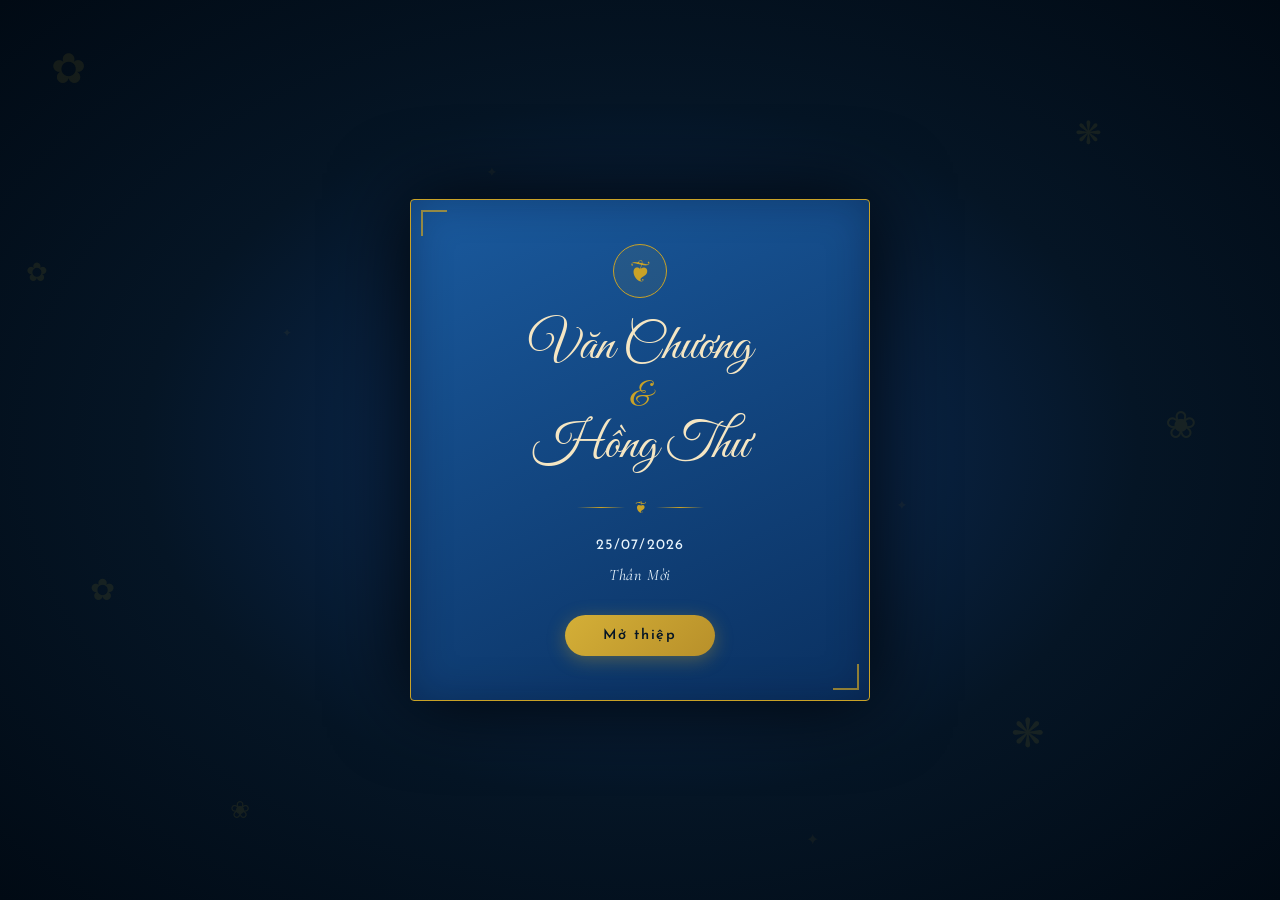
==== index.html @ ac1bf45e "init" ====
<!DOCTYPE html>
<html lang="vi">
<head>
    <meta charset="UTF-8">
    <meta name="viewport" content="width=device-width, initial-scale=1.0">
    <title>Thiệp Cưới – Văn Chương &amp; Hồng Thư</title>
    <link rel="preconnect" href="https://fonts.googleapis.com">
    <link rel="preconnect" href="https://fonts.gstatic.com" crossorigin>
    <link href="https://fonts.googleapis.com/css2?family=Great+Vibes&family=Cormorant+Garamond:ital,wght@0,400;0,600;1,400&family=Josefin+Sans:wght@300;400;600&family=Cinzel:wght@400;600;700&display=swap" rel="stylesheet">
    <link rel="stylesheet" href="style.css">
</head>
<body>

<!-- ═══════════════════════════════════
     MÀN HÌNH BÌA
═══════════════════════════════════ -->
<div id="cover" class="cover">
    <!-- Trái tim rơi -->
    <div class="cover-hearts" id="coverHearts" aria-hidden="true"></div>

    <!-- Các ký hiệu trang trí nền -->
    <div class="cover-ornaments" aria-hidden="true">
        <span class="orn orn-1">✿</span>
        <span class="orn orn-2">❋</span>
        <span class="orn orn-3">✿</span>
        <span class="orn orn-4">❀</span>
        <span class="orn orn-5">✿</span>
        <span class="orn orn-6">❋</span>
        <span class="orn orn-7">❀</span>
        <span class="orn orn-8">✿</span>
        <span class="orn orn-9">✦</span>
        <span class="orn orn-10">✦</span>
        <span class="orn orn-11">✦</span>
        <span class="orn orn-12">✦</span>
    </div>

    <!-- Thiệp bìa chính -->
    <div class="cover-card" id="coverCard">
        <div class="cover-card-inner">
            <div class="cover-top-symbol">❦</div>

            <h1 class="cover-name cover-groom-name">Văn Chương</h1>
            <div class="cover-and">&amp;</div>
            <h1 class="cover-name cover-bride-name">Hồng Thư</h1>

            <div class="cover-divider">
                <span class="div-line"></span>
                <span class="div-icon">❦</span>
                <span class="div-line"></span>
            </div>

            <p class="cover-date">25/07/2026</p>
            <p class="cover-invite">Thân Mời</p>

            <button class="cover-btn" id="openBtn" onclick="openInvitation()">
                Mở thiệp
            </button>
        </div>
    </div>
</div>


<!-- ═══════════════════════════════════
     NỘI DUNG CHÍNH
═══════════════════════════════════ -->
<div id="main" class="main hidden">

    <!-- ── TÊN CẶP ĐÔI ── -->
    <section class="section-header">
        <div class="header-inner animate-on-scroll">
            <h1 class="header-groom">Văn Chương</h1>
            <div class="header-and">&amp;</div>
            <h1 class="header-bride">Hồng Thư</h1>
        </div>
    </section>

    <!-- ── ALBUM ẢNH CƯỚI ── -->
    <section class="section">
        <h2 class="section-title animate-on-scroll">ALBUM ẢNH CƯỚI</h2>
        <div class="album-grid animate-on-scroll">
            <!-- Đặt ảnh cưới vào thư mục images/ với tên anh1.jpg → anh4.jpg -->
            <div class="album-item" onclick="openLightbox(this)">
                <img src="images/anh1.jpg" alt="Ảnh cưới 1" onerror="this.style.display='none'">
                <div class="album-placeholder"><span>📷</span><span>Ảnh cưới 1</span></div>
            </div>
            <div class="album-item" onclick="openLightbox(this)">
                <img src="images/anh2.jpg" alt="Ảnh cưới 2" onerror="this.style.display='none'">
                <div class="album-placeholder"><span>📷</span><span>Ảnh cưới 2</span></div>
            </div>
            <div class="album-item" onclick="openLightbox(this)">
                <img src="images/anh3.jpg" alt="Ảnh cưới 3" onerror="this.style.display='none'">
                <div class="album-placeholder"><span>📷</span><span>Ảnh cưới 3</span></div>
            </div>
            <div class="album-item" onclick="openLightbox(this)">
                <img src="images/anh4.jpg" alt="Ảnh cưới 4" onerror="this.style.display='none'">
                <div class="album-placeholder"><span>📷</span><span>Ảnh cưới 4</span></div>
            </div>
        </div>
    </section>

    <!-- ── THÔNG TIN LỄ CƯỚI ── -->
    <section class="section">
        <h2 class="section-title animate-on-scroll">THÔNG TIN LỄ CƯỚI</h2>

        <div class="parents-wrapper animate-on-scroll">
            <div class="parents-block">
                <p class="parents-label">Ông Bà</p>
                <p class="parents-name">Phạm Công Chánh</p>
                <p class="parents-name">&amp; Trần Thị Kim Dung</p>
                <p class="parents-address">Xã Đông Thanh, Tp. Hồ Chí Minh</p>
            </div>
            <div class="parents-sep">❦</div>
            <div class="parents-block">
                <p class="parents-label">Ông Bà</p>
                <p class="parents-name">Nguyễn Xuân Luận</p>
                <p class="parents-name">&amp; Nguyễn Thị Kính</p>
                <p class="parents-address">Hòa Minh, Xã Phan Rí Của<br>Lâm Đồng</p>
            </div>
        </div>

        <div class="announce-block animate-on-scroll">
            <p class="announce-top">TRÂN TRỌNG BÁO TIN</p>
            <p class="announce-sub">LỄ THÀNH HÔN CỦA CON CHÚNG TÔI</p>
            <h2 class="couple-name">Phạm Văn Chương</h2>
            <p class="couple-title">TRƯỞNG NAM</p>
            <div class="couple-and">&amp;</div>
            <h2 class="couple-name">Nguyễn Hồng Thư</h2>
            <p class="couple-title">ÚT NỮ</p>
        </div>
    </section>

    <!-- ── THÔNG TIN TIỆC CƯỚI ── -->
    <section class="section">
        <h2 class="section-title animate-on-scroll">THÔNG TIN TIỆC CƯỚI</h2>

        <div class="party-card animate-on-scroll">
            <p class="party-card-sub">TIỆC CƯỚI SẼ DIỄN RA VÀO LÚC:</p>
            <div class="party-time">12:00</div>

            <div class="party-date-row">
                <span class="party-day-name">THỨ BẢY</span>
                <div class="party-date-center">
                    <span class="date-sep">|</span>
                    <span class="party-day-num">25</span>
                    <span class="date-sep">|</span>
                </div>
                <span class="party-month-name">THÁNG 07</span>
            </div>

            <div class="party-year">2026</div>
            <div class="party-lunar">(TỨC NGÀY 12/06 BÍNH NGỌ)</div>

            <div class="party-schedule">
                <div class="sched-col">
                    <span class="sched-label">ĐÓN KHÁCH</span>
                    <span class="sched-time">11:00</span>
                </div>
                <div class="sched-divider"></div>
                <div class="sched-col">
                    <span class="sched-label">KHAI TIỆC</span>
                    <span class="sched-time">12:00</span>
                </div>
            </div>
        </div>

        <!-- Đếm ngược -->
        <div class="countdown-wrapper animate-on-scroll">
            <p class="cd-title">Cùng đếm ngược</p>
            <div class="countdown">
                <div class="cd-item"><span class="cd-num" id="cdDays">00</span><span class="cd-label">ngày</span></div>
                <span class="cd-sep">:</span>
                <div class="cd-item"><span class="cd-num" id="cdHours">00</span><span class="cd-label">giờ</span></div>
                <span class="cd-sep">:</span>
                <div class="cd-item"><span class="cd-num" id="cdMinutes">00</span><span class="cd-label">phút</span></div>
                <span class="cd-sep">:</span>
                <div class="cd-item"><span class="cd-num" id="cdSeconds">00</span><span class="cd-label">giây</span></div>
            </div>
            <a href="https://calendar.google.com/calendar/render?action=TEMPLATE&text=%C4%90%C3%A1m+c%C6%B0%E1%BB%9Bi+V%C4%83n+Ch%C6%B0%C6%A1ng+%26+H%E1%BB%93ng+Th%C6%B0&dates=20260725T050000Z%2F20260725T070000Z&ctz=Asia%2FHo_Chi_Minh&details=Ti%E1%BB%87c+c%C6%B0%E1%BB%9Bi+c%E1%BB%A7a+Ph%E1%BA%A1m+V%C4%83n+Ch%C6%B0%C6%A1ng+%26+Nguy%E1%BB%85n+H%E1%BB%93ng+Th%C6%B0&location=Royal+Center%2C+180%2F4+Song+H%C3%A0nh%2C+X%C3%A3+B%C3%A0+%C4%90i%E1%BB%83m%2C+Tp.+H%E1%BB%93+Ch%C3%AD+Minh"
               target="_blank" rel="noopener noreferrer" class="add-cal-btn">Thêm vào lịch</a>
        </div>
    </section>

    <!-- ── ĐỊA ĐIỂM ── -->
    <section class="section">
        <h2 class="section-title animate-on-scroll">TIỆC CƯỚI SẼ TỔ CHỨC TẠI</h2>
        <div class="venue-info animate-on-scroll">
            <p class="venue-name">Trung tâm hội nghị tiệc cưới Royal Center</p>
            <p class="venue-address">180/4 Song Hành, Xã Bà Điểm, Tp. Hồ Chí Minh</p>
        </div>
        <div class="map-wrapper animate-on-scroll">
            <iframe
                title="Bản đồ địa điểm tiệc cưới"
                src="https://maps.google.com/maps?q=180%2F4+Song+H%C3%A0nh%2C+X%C3%A3+B%C3%A0+%C4%90i%E1%BB%83m%2C+H%C3%B3c+M%C3%B4n%2C+TP+H%E1%BB%93+Ch%C3%AD+Minh&output=embed&hl=vi"
                width="100%" height="280"
                style="border:0; border-radius:8px; display:block;"
                allowfullscreen="" loading="lazy"
                referrerpolicy="no-referrer-when-downgrade">
            </iframe>
        </div>
    </section>

    <!-- ── SỔ LƯU BÚT ── -->
    <section class="section">
        <h2 class="section-title animate-on-scroll">SỔ LƯU BÚT</h2>
        <form class="gb-form animate-on-scroll" id="gbForm" novalidate>
            <input type="text" id="gbName" class="gb-input" placeholder="Họ tên của bạn" maxlength="100" required>
            <textarea id="gbMessage" class="gb-textarea" placeholder="Lời chúc của bạn..." maxlength="500" required rows="3"></textarea>
            <button type="submit" class="gb-btn">🪄 GỬI LỜI CHÚC</button>
        </form>
        <div class="gb-list" id="gbList"></div>
    </section>

    <!-- ── HỘP MỪNG CƯỚI ── -->
    <section class="section">
        <h2 class="section-title animate-on-scroll">HỘP MỪNG CƯỚI</h2>
        <div class="gift-wrapper animate-on-scroll">
            <div class="gift-envelope" id="giftEnvelope" onclick="toggleGift()">
                <div class="envelope-icon">🧧</div>
                <p class="envelope-tap">Nhấn để mở</p>
            </div>
            <div class="gift-content" id="giftContent">
                <p class="gift-message">Mọi sự chúc mừng của quý khách<br>là niềm hạnh phúc lớn nhất của chúng tôi</p>
                <div class="qr-area">
                    <!-- Đặt ảnh QR tại images/qr-chu-re.png và images/qr-co-dau.png -->
                    <div class="qr-card">
                        <p class="qr-label">🤵 Chú rể</p>
                        <img src="images/qr-chu-re.png" alt="QR Chú rể" class="qr-img"
                             onerror="this.style.display='none'; this.nextElementSibling.style.display='flex'">
                        <div class="qr-placeholder">
                            <span>QR Chú rể</span>
                            <span class="qr-hint">images/qr-chu-re.png</span>
                        </div>
                    </div>
                    <div class="qr-card">
                        <p class="qr-label">👰 Cô dâu</p>
                        <img src="images/qr-co-dau.png" alt="QR Cô dâu" class="qr-img"
                             onerror="this.style.display='none'; this.nextElementSibling.style.display='flex'">
                        <div class="qr-placeholder">
                            <span>QR Cô dâu</span>
                            <span class="qr-hint">images/qr-co-dau.png</span>
                        </div>
                    </div>
                </div>
            </div>
        </div>
    </section>

    <!-- ── FOOTER ── -->
    <footer class="wedding-footer">
        <div class="footer-symbol">❦</div>
        <p class="footer-names">Văn Chương &amp; Hồng Thư</p>
        <p class="footer-date">25 · 07 · 2026</p>
        <p class="footer-wish">Trăm Năm Hạnh Phúc</p>
    </footer>

</div><!-- /main -->

<!-- Lightbox -->
<div id="lightbox" class="lightbox" onclick="closeLightbox()">
    <img id="lightboxImg" src="" alt="">
</div>

<!-- Nhạc nền đám cưới – đặt file tại music/nhac.m4a -->
<audio id="bgMusic" loop>
    <source src="nhac.m4a" type="audio/mpeg">
</audio>

<!-- Nút bật/tắt nhạc -->
<button class="music-btn" id="musicBtn" onclick="toggleMusic()" title="Bật nhạc" aria-label="Bật tắt nhạc">
    🎵
</button>

<script src="script.js"></script>
</body>
</html>
---- style.css ----
/* ================================================
   THIỆP CƯỚI – Văn Chương & Hồng Thư
   Theme: Xanh Dương Nhạt & Vàng
================================================ */

/* --- Reset & Biến --- */
*, *::before, *::after { box-sizing: border-box; margin: 0; padding: 0; }

:root {
    --dark:          #010d1a;
    --dark-mid:      #081c35;
    --card-bg:       #0d3d7a;
    --gold:          #c9a227;
    --gold-light:    #e8c84a;
    --gold-pale:     #f5e6c3;
    --cream:         #e8f4fc;
    --text:          #e8f4fc;
    --text-muted:    #7ab0d4;
    --border:        rgba(100, 170, 220, 0.38);

    --font-script:  'Great Vibes', cursive;
    --font-serif:   'Cormorant Garamond', Georgia, serif;
    --font-sans:    'Josefin Sans', sans-serif;
    --font-number:  'Cinzel', 'Times New Roman', serif;
}

html { scroll-behavior: smooth; }

body {
    background-color: #ffffff;
    color: var(--text);
    font-family: var(--font-serif);
    overflow-x: hidden;
    line-height: 1.6;
}

.hidden { display: none !important; }

/* Hiệu ứng xuất hiện khi scroll */
.animate-on-scroll {
    opacity: 0;
    transform: translateY(28px);
    transition: opacity 0.75s ease, transform 0.75s ease;
}
.animate-on-scroll.visible {
    opacity: 1;
    transform: translateY(0);
}

/* ================================================
   MÀN HÌNH BÌA
================================================ */
.cover {
    position: fixed;
    inset: 0;
    background: radial-gradient(ellipse at center, #0d3060 0%, #051525 55%, #010a14 100%);
    display: flex;
    align-items: center;
    justify-content: center;
    z-index: 1000;
    overflow: hidden;
}

/* Ký hiệu trang trí nền */
.cover-ornaments { position: absolute; inset: 0; pointer-events: none; }

.orn {
    position: absolute;
    color: rgba(201, 162, 39, 0.10);
    font-family: var(--font-serif);
    animation: floatOrn 9s ease-in-out infinite;
}
.orn-1  { top:  4%; left:  4%; font-size: 42px; animation-delay: 0s;   }
.orn-2  { top: 12%; left: 84%; font-size: 32px; animation-delay: 1.2s; }
.orn-3  { top: 28%; left:  2%; font-size: 26px; animation-delay: 2.3s; }
.orn-4  { top: 44%; left: 91%; font-size: 38px; animation-delay: 0.6s; }
.orn-5  { top: 63%; left:  7%; font-size: 30px; animation-delay: 1.8s; }
.orn-6  { top: 78%; left: 79%; font-size: 40px; animation-delay: 2.7s; }
.orn-7  { top: 88%; left: 18%; font-size: 24px; animation-delay: 3.1s; }
.orn-8  { top: 73%; left: 48%; font-size: 20px; animation-delay: 0.3s; color: rgba(201,162,39,0.07); }
.orn-9  { top: 18%; left: 38%; font-size: 14px; animation-delay: 1.0s; color: rgba(201,162,39,0.07); }
.orn-10 { top: 55%; left: 70%; font-size: 14px; animation-delay: 2.1s; color: rgba(201,162,39,0.07); }
.orn-11 { top: 36%; left: 22%; font-size: 12px; animation-delay: 0.9s; color: rgba(201,162,39,0.07); }
.orn-12 { top: 92%; left: 63%; font-size: 16px; animation-delay: 1.5s; color: rgba(201,162,39,0.07); }

@keyframes floatOrn {
    0%, 100% { transform: translateY(0) rotate(0deg); }
    50%       { transform: translateY(-14px) rotate(6deg); }
}

/* Thẻ bìa thiệp */
.cover-card {
    position: relative;
    z-index: 10;
    background: linear-gradient(155deg, #1a5a9e 0%, #0a3060 100%);
    border: 1.5px solid var(--gold);
    border-radius: 4px;
    padding: 44px 52px;
    width: min(460px, 88vw);
    text-align: center;
    box-shadow: 0 0 80px rgba(0,0,0,0.85), inset 0 0 40px rgba(0, 10, 30, 0.3);
    animation: cardAppear 1.3s cubic-bezier(0.22, 0.61, 0.36, 1) both;
}

@keyframes cardAppear {
    from { opacity: 0; transform: scale(0.82) translateY(24px); }
    to   { opacity: 1; transform: scale(1) translateY(0); }
}

/* Góc trang trí trên thẻ */
.cover-card::before,
.cover-card::after {
    content: '';
    position: absolute;
    width: 26px;
    height: 26px;
    border-color: var(--gold);
    border-style: solid;
    opacity: 0.7;
}
.cover-card::before { top: 10px; left: 10px;   border-width: 2px 0 0 2px; }
.cover-card::after  { bottom: 10px; right: 10px; border-width: 0 2px 2px 0; }

.cover-top-symbol {
    display: inline-flex;
    align-items: center;
    justify-content: center;
    width: 54px;
    height: 54px;
    border: 1.5px solid var(--gold);
    border-radius: 50%;
    background: rgba(201, 162, 39, 0.08);
    font-size: 1.8rem;
    color: var(--gold);
    margin-bottom: 18px;
}

.cover-name {
    font-family: var(--font-script);
    color: var(--gold-pale);
    font-weight: 400;
    line-height: 1.2;
}
.cover-groom-name { font-size: clamp(2.2rem, 7.5vw, 3.2rem); }
.cover-bride-name  { font-size: clamp(2.2rem, 7.5vw, 3.2rem); }

.cover-and {
    font-family: var(--font-script);
    color: var(--gold);
    font-size: 2.1rem;
    line-height: 1;
    margin: 2px 0;
}

.cover-divider {
    display: flex;
    align-items: center;
    justify-content: center;
    gap: 10px;
    margin: 18px 0 14px;
}
.div-line {
    display: block;
    height: 1px;
    width: 48px;
    background: linear-gradient(to right, transparent, var(--gold), transparent);
}
.div-icon { color: var(--gold); font-size: 1rem; }

.cover-date {
    font-family: var(--font-sans);
    font-size: 0.9rem;
    letter-spacing: 0.08em;
    color: var(--cream);
    margin-bottom: 6px;
}
.cover-invite {
    font-family: var(--font-serif);
    font-style: italic;
    font-size: 1rem;
    color: var(--cream);
    letter-spacing: 0.05em;
    margin-bottom: 26px;
}

.cover-btn {
    background: linear-gradient(135deg, #d4af37, #b8902a);
    color: #051525;
    border: none;
    padding: 13px 38px;
    border-radius: 30px;
    font-family: var(--font-sans);
    font-size: 0.9rem;
    font-weight: 600;
    letter-spacing: 0.12em;
    cursor: pointer;
    transition: all 0.3s ease;
    box-shadow: 0 4px 18px rgba(201, 162, 39, 0.35);
}
.cover-btn:hover  { background: linear-gradient(135deg, #e8c84a, #c9a227); transform: translateY(-2px); box-shadow: 0 8px 28px rgba(201, 162, 39, 0.45); }
.cover-btn:active { transform: translateY(0); }

/* Hiệu ứng đóng bìa */
.cover.closing { animation: coverOut 0.8s ease forwards; }
@keyframes coverOut {
    to { opacity: 0; transform: scale(1.04); pointer-events: none; }
}

/* ── Trái tim rơi ── */
.cover-hearts {
    position: absolute;
    inset: 0;
    pointer-events: none;
    overflow: hidden;
    z-index: 2;
}

.falling-heart {
    position: absolute;
    top: -60px;
    display: block;
    user-select: none;
    animation: heartFall linear forwards;
    will-change: transform, opacity;
}

@keyframes heartFall {
    0%   { transform: translateY(0)     translateX(0)                    rotate(0deg);   opacity: 0;    }
    8%   { opacity: 1;                                                                                  }
    50%  { transform: translateY(50vh)  translateX(var(--swing))         rotate(var(--rot-mid)); opacity: 0.85; }
    92%  { opacity: 0.6;                                                                               }
    100% { transform: translateY(110vh) translateX(var(--swing-end))     rotate(var(--rot-end)); opacity: 0;    }
}

/* ================================================
   NỘI DUNG CHÍNH
================================================ */
.main {
    background: linear-gradient(180deg, #1a3a5c 0%, #1e4570 50%, #1a3a5c 100%);
    min-height: 100vh;
    position: relative;
    max-width: 750px;
    margin: 0 auto;
    overflow: hidden;
    box-shadow: 0 0 60px rgba(0, 0, 0, 0.18), 0 0 0 1px rgba(200,220,240,0.12);
}

/* Nền chấm xanh tinh tế */
.main::before {
    content: '';
    position: absolute;
    inset: 0;
    background-image: radial-gradient(circle, rgba(150,200,240,0.10) 1.2px, transparent 1.2px);
    background-size: 50px 50px;
    pointer-events: none;
    z-index: 0;
}

/* ================================================
   SECTION DÙNG CHUNG
================================================ */
.section {
    position: relative;
    z-index: 1;
    padding: 64px 20px;
    max-width: 680px;
    margin: 0 auto;
    text-align: center;
}

.section + .section::before {
    content: '';
    display: block;
    width: 100px;
    height: 1px;
    background: linear-gradient(to right, transparent, var(--gold), transparent);
    margin: 0 auto 64px;
}

.section-title {
    font-family: var(--font-sans);
    font-size: 0.8rem;
    font-weight: 600;
    letter-spacing: 0.28em;
    color: var(--gold);
    margin-bottom: 38px;
    display: inline-block;
}
.section-title::before,
.section-title::after {
    content: ' ✦ ';
    color: var(--gold);
    opacity: 0.5;
    font-size: 0.65rem;
}

/* ================================================
   HEADER TÊN CẶP ĐÔI
================================================ */
.section-header {
    position: relative;
    z-index: 1;
    padding: 90px 20px 64px;
    text-align: center;
    background: linear-gradient(180deg, transparent, rgba(0, 80, 160, 0.12), transparent);
}
.header-inner { position: relative; z-index: 2; }

.header-groom,
.header-bride {
    font-family: var(--font-script);
    font-weight: 400;
    color: var(--gold-pale);
    font-size: clamp(3rem, 9.5vw, 5rem);
    line-height: 1.2;
}
.header-and {
    font-family: var(--font-script);
    color: var(--gold);
    font-size: clamp(1.6rem, 5.5vw, 2.8rem);
    margin: 4px 0;
}

/* ================================================
   ALBUM ẢNH
================================================ */
.album-grid {
    display: grid;
    grid-template-columns: 1fr 1fr;
    gap: 10px;
    max-width: 480px;
    margin: 0 auto;
}

.album-item {
    position: relative;
    aspect-ratio: 1 / 1;
    overflow: hidden;
    border-radius: 4px;
    border: 1px solid var(--border);
    cursor: pointer;
    background: rgba(0, 60, 120, 0.25);
}
.album-item img {
    width: 100%; height: 100%;
    object-fit: cover;
    transition: transform 0.45s ease;
    display: block;
}
.album-item:hover img { transform: scale(1.06); }

.album-placeholder {
    position: absolute; inset: 0;
    display: flex; flex-direction: column;
    align-items: center; justify-content: center;
    gap: 8px;
    color: var(--gold); opacity: 0.45;
    font-family: var(--font-sans);
    font-size: 0.75rem; letter-spacing: 0.1em;
}
.album-placeholder span:first-child { font-size: 1.8rem; }

/* Lightbox */
.lightbox {
    display: none;
    position: fixed; inset: 0;
    background: rgba(0,0,0,0.93);
    z-index: 9999;
    align-items: center; justify-content: center;
    cursor: zoom-out;
}
.lightbox.active { display: flex; }
.lightbox img {
    max-width: 92vw; max-height: 92vh;
    object-fit: contain;
    border: 1px solid var(--gold);
    border-radius: 4px;
}

/* ================================================
   THÔNG TIN PHỤ HUYNH
================================================ */
.parents-wrapper {
    display: flex;
    justify-content: center;
    align-items: flex-start;
    flex-wrap: wrap;
    gap: 16px;
    margin-bottom: 40px;
}
.parents-block {
    flex: 1; min-width: 155px; max-width: 220px;
    text-align: center;
}
.parents-label {
    font-family: var(--font-sans);
    font-size: 0.7rem; letter-spacing: 0.18em;
    color: var(--gold); margin-bottom: 8px;
}
.parents-name {
    font-family: var(--font-serif);
    font-size: 1.05rem; font-weight: 600;
    color: var(--cream); line-height: 1.5;
}
.parents-address {
    font-size: 0.82rem; color: var(--text-muted);
    margin-top: 7px; line-height: 1.6;
}
.parents-sep {
    color: var(--gold); font-size: 1.6rem;
    opacity: 0.55; align-self: center; flex-shrink: 0;
}

/* Khối thông báo */
.announce-block {
    border-top: 1px solid var(--border);
    padding-top: 38px;
}
.announce-top {
    font-family: var(--font-sans);
    font-size: 0.72rem; letter-spacing: 0.22em;
    color: var(--gold); margin-bottom: 4px;
}
.announce-sub {
    font-family: var(--font-sans);
    font-size: 0.72rem; letter-spacing: 0.15em;
    color: var(--text-muted); margin-bottom: 22px;
}
.couple-name {
    font-family: var(--font-script);
    font-size: clamp(2.1rem, 7.5vw, 3.5rem);
    font-weight: 400; color: var(--gold-pale); line-height: 1.2;
}
.couple-title {
    font-family: var(--font-sans);
    font-size: 0.68rem; letter-spacing: 0.28em;
    color: var(--text-muted); margin: 5px 0 14px;
}
.couple-and {
    font-family: var(--font-script);
    font-size: 2.2rem; color: var(--gold); margin: 6px 0;
}

/* ================================================
   TIỆC CƯỚI
================================================ */
.party-card {
    background: rgba(0, 55, 110, 0.38);
    border: 1px solid var(--border);
    border-radius: 8px;
    padding: 38px 28px;
    margin-bottom: 38px;
}
.party-card-sub {
    font-family: var(--font-sans);
    font-size: 0.68rem; letter-spacing: 0.22em;
    color: var(--text-muted); margin-bottom: 16px;
}
.party-time {
    font-family: var(--font-number);
    font-size: clamp(2.6rem, 10vw, 4.2rem);
    font-weight: 700; color: var(--gold-pale);
    line-height: 1; margin-bottom: 22px;
    letter-spacing: 0.06em;
}

.party-date-row {
    display: grid;
    grid-template-columns: 1fr auto 1fr;
    align-items: center;
    gap: 14px; margin-bottom: 12px;
}
.party-day-name  { font-family: var(--font-sans); font-size: 0.75rem; letter-spacing: 0.15em; color: var(--text-muted); text-align: right; }
.party-month-name{ font-family: var(--font-sans); font-size: 0.75rem; letter-spacing: 0.15em; color: var(--text-muted); text-align: left; }
.party-date-center{ display: flex; align-items: center; gap: 8px; }
.date-sep { color: rgba(201,162,39,0.4); font-size: 1.6rem; }
.party-day-num {
    font-family: var(--font-number);
    font-size: 3.2rem; font-weight: 700;
    color: var(--gold-pale); line-height: 1;
}
.party-year {
    font-family: var(--font-number);
    font-size: 1.05rem; letter-spacing: 0.4em;
    color: var(--gold); margin-bottom: 8px;
}
.party-lunar {
    font-family: var(--font-sans);
    font-size: 0.72rem; letter-spacing: 0.1em;
    color: var(--text-muted); margin-bottom: 26px;
}

.party-schedule {
    display: flex;
    justify-content: center; align-items: center;
    gap: 32px;
    padding-top: 22px;
    border-top: 1px solid rgba(201,162,39,0.18);
}
.sched-col { display: flex; flex-direction: column; align-items: center; gap: 5px; }
.sched-label {
    font-family: var(--font-sans);
    font-size: 0.64rem; letter-spacing: 0.16em; color: var(--text-muted);
}
.sched-time {
    font-family: var(--font-number);
    font-size: 1.45rem; font-weight: 600; color: var(--gold-pale);
    letter-spacing: 0.05em;
}
.sched-divider { width: 1px; height: 38px; background: rgba(201,162,39,0.25); }

/* Đếm ngược */
.countdown-wrapper { text-align: center; }
.cd-title {
    font-family: var(--font-sans);
    font-size: 0.72rem; letter-spacing: 0.22em;
    color: var(--text-muted); margin-bottom: 18px;
}
.countdown {
    display: flex;
    justify-content: center; align-items: center;
    gap: 10px; flex-wrap: wrap;
    margin-bottom: 22px;
}
.cd-item { display: flex; flex-direction: column; align-items: center; }
.cd-num {
    font-family: var(--font-number);
    font-size: clamp(1.8rem, 6vw, 2.8rem);
    font-weight: 700; color: var(--gold-pale);
    line-height: 1;
    background: rgba(0, 55, 110, 0.5);
    border: 1px solid var(--border);
    border-radius: 6px;
    padding: 8px 14px;
    min-width: 66px; text-align: center;
    letter-spacing: 0.04em;
}
.cd-label {
    font-family: var(--font-sans);
    font-size: 0.58rem; letter-spacing: 0.12em;
    color: var(--text-muted); margin-top: 5px;
}
.cd-sep { font-size: 2.2rem; color: var(--gold); opacity: 0.45; margin-top: -10px; }

.add-cal-btn {
    display: inline-block;
    padding: 10px 30px;
    background: transparent;
    border: 1px solid var(--gold);
    color: var(--gold);
    font-family: var(--font-sans);
    font-size: 0.72rem; letter-spacing: 0.15em;
    text-decoration: none;
    border-radius: 30px;
    transition: all 0.3s ease;
}
.add-cal-btn:hover { background: var(--gold); color: var(--dark); }

/* ================================================
   ĐỊA ĐIỂM
================================================ */
.venue-info { margin-bottom: 22px; }
.venue-name {
    font-family: var(--font-serif);
    font-size: 1.3rem; font-weight: 600;
    color: var(--gold-pale); margin-bottom: 8px; line-height: 1.5;
}
.venue-address {
    font-family: var(--font-sans);
    font-size: 0.85rem; color: var(--text-muted); letter-spacing: 0.04em;
}
.map-wrapper {
    border-radius: 8px; overflow: hidden;
    border: 1px solid var(--border);
}

/* ================================================
   SỔ LƯU BÚT
================================================ */
.gb-form {
    display: flex; flex-direction: column;
    gap: 12px; margin-bottom: 36px;
}
.gb-input,
.gb-textarea {
    background: rgba(0, 55, 110, 0.4);
    border: 1px solid var(--border);
    border-radius: 6px;
    color: var(--cream);
    font-family: var(--font-serif);
    font-size: 1rem;
    padding: 12px 16px;
    outline: none;
    transition: border-color 0.3s;
    resize: none; width: 100%;
}
.gb-input:focus,
.gb-textarea:focus  { border-color: var(--gold); }
.gb-input::placeholder,
.gb-textarea::placeholder { color: rgba(180, 220, 245, 0.4); }

.gb-btn {
    background: linear-gradient(135deg, #c9a227, #9e7d1a);
    color: #051525;
    border: none; border-radius: 30px;
    padding: 12px 32px;
    font-family: var(--font-sans);
    font-size: 0.82rem; font-weight: 600;
    letter-spacing: 0.12em;
    cursor: pointer; align-self: center;
    transition: all 0.3s ease;
}
.gb-btn:hover { background: linear-gradient(135deg, #e8c84a, #c9a227); transform: translateY(-2px); }

.gb-list { display: flex; flex-direction: column; gap: 14px; text-align: left; }
.gb-loading, .gb-empty {
    text-align: center; padding: 24px 16px;
    font-family: var(--font-sans); font-size: 0.82rem;
    color: var(--text-muted); font-style: italic;
}

.gb-entry {
    display: flex; gap: 12px;
    background: rgba(0, 55, 110, 0.28);
    border-left: 2px solid var(--gold);
    border-radius: 0 6px 6px 0;
    padding: 12px 16px;
    animation: entryIn 0.45s ease;
}
@keyframes entryIn {
    from { opacity: 0; transform: translateX(-18px); }
    to   { opacity: 1; transform: translateX(0); }
}
.gb-avatar {
    width: 36px; height: 36px;
    border-radius: 50%;
    background: linear-gradient(135deg, var(--gold), #9e7d1a);
    display: flex; align-items: center; justify-content: center;
    font-family: var(--font-sans); font-weight: 700;
    font-size: 0.9rem; color: #051525; flex-shrink: 0;
}
.gb-body { flex: 1; }
.gb-entry-name {
    font-family: var(--font-sans);
    font-size: 0.82rem; font-weight: 600;
    color: var(--gold); margin-bottom: 4px;
}
.gb-entry-msg {
    font-family: var(--font-serif);
    font-size: 0.95rem; color: var(--cream);
    line-height: 1.55; white-space: pre-wrap;
}

/* ================================================
   HỘP MỪNG CƯỚI
================================================ */
.gift-wrapper {
    display: flex; flex-direction: column;
    align-items: center; gap: 22px;
}
.gift-envelope {
    cursor: pointer; text-align: center;
    transition: transform 0.3s ease;
}
.gift-envelope:hover { transform: scale(1.06); }
.envelope-icon {
    font-size: 5.5rem; display: block;
    margin-bottom: 10px;
    animation: envBounce 2.2s ease-in-out infinite;
}
@keyframes envBounce {
    0%, 100% { transform: translateY(0); }
    50%       { transform: translateY(-10px); }
}
.envelope-tap {
    font-family: var(--font-sans);
    font-size: 0.78rem; letter-spacing: 0.16em; color: var(--text-muted);
}

.gift-content {
    display: none; text-align: center;
    animation: fadeUp 0.5s ease;
}
@keyframes fadeUp {
    from { opacity: 0; transform: translateY(12px); }
    to   { opacity: 1; transform: translateY(0); }
}
.gift-message {
    font-family: var(--font-serif);
    font-style: italic;
    font-size: 1rem; color: var(--cream);
    line-height: 1.8; margin-bottom: 22px;
}
.qr-area {
    display: flex;
    gap: 24px;
    justify-content: center;
    flex-wrap: wrap;
}
.qr-card {
    display: flex; flex-direction: column;
    align-items: center; gap: 10px;
}
.qr-label {
    font-family: var(--font-sans);
    font-size: 0.78rem; letter-spacing: 0.12em;
    color: var(--gold); font-weight: 600;
}
.qr-img {
    max-width: 180px;
    border: 2px solid var(--gold);
    border-radius: 8px;
    padding: 7px; background: white;
    display: block;
}
.qr-placeholder {
    width: 164px; height: 164px;
    border: 2px dashed rgba(201,162,39,0.38);
    border-radius: 8px;
    display: none; flex-direction: column;
    align-items: center; justify-content: center;
    gap: 8px;
    color: var(--text-muted);
    font-family: var(--font-sans); font-size: 0.82rem;
}
.qr-hint { font-size: 0.64rem; opacity: 0.55; text-align: center; }

/* ================================================
   FOOTER
================================================ */
.wedding-footer {
    position: relative; z-index: 1;
    text-align: center;
    padding: 55px 20px 44px;
    border-top: 1px solid rgba(201,162,39,0.18);
    background: linear-gradient(0deg, rgba(0,0,0,0.28), transparent);
}
.footer-symbol { font-size: 2.6rem; color: var(--gold); opacity: 0.55; margin-bottom: 14px; }
.footer-names  { font-family: var(--font-script); font-size: 2.1rem; color: var(--gold-pale); margin-bottom: 8px; }
.footer-date   { font-family: var(--font-sans); font-size: 0.82rem; letter-spacing: 0.32em; color: var(--text-muted); margin-bottom: 12px; }
.footer-wish   { font-family: var(--font-serif); font-style: italic; font-size: 1rem; color: var(--gold); opacity: 0.65; letter-spacing: 0.1em; }

/* ── Nút nhạc nền ── */
.music-btn {
    position: fixed;
    bottom: 26px; right: 26px;
    width: 50px; height: 50px;
    border-radius: 50%;
    background: linear-gradient(135deg, var(--gold), #9e7d1a);
    color: #051525;
    border: none;
    font-size: 1.3rem;
    cursor: pointer;
    z-index: 998;
    box-shadow: 0 4px 18px rgba(0,0,0,0.55);
    transition: transform 0.3s ease, opacity 0.3s ease;
    display: flex; align-items: center; justify-content: center;
}
.music-btn:hover { transform: scale(1.12); }
.music-btn.muted { opacity: 0.4; }
@keyframes spinNote {
    from { transform: rotate(0deg); }
    to   { transform: rotate(360deg); }
}
.music-btn.playing { animation: spinNote 4s linear infinite; }

/* ================================================
   RESPONSIVE
================================================ */
@media (max-width: 480px) {
    .cover-card { padding: 32px 22px; }
    .parents-wrapper { flex-direction: column; align-items: center; }
    .parents-sep { transform: rotate(90deg); }
    .party-card { padding: 26px 16px; }
    .cd-num { min-width: 52px; padding: 7px 10px; }
    .countdown { gap: 6px; }
    .section { padding: 48px 16px; }
}
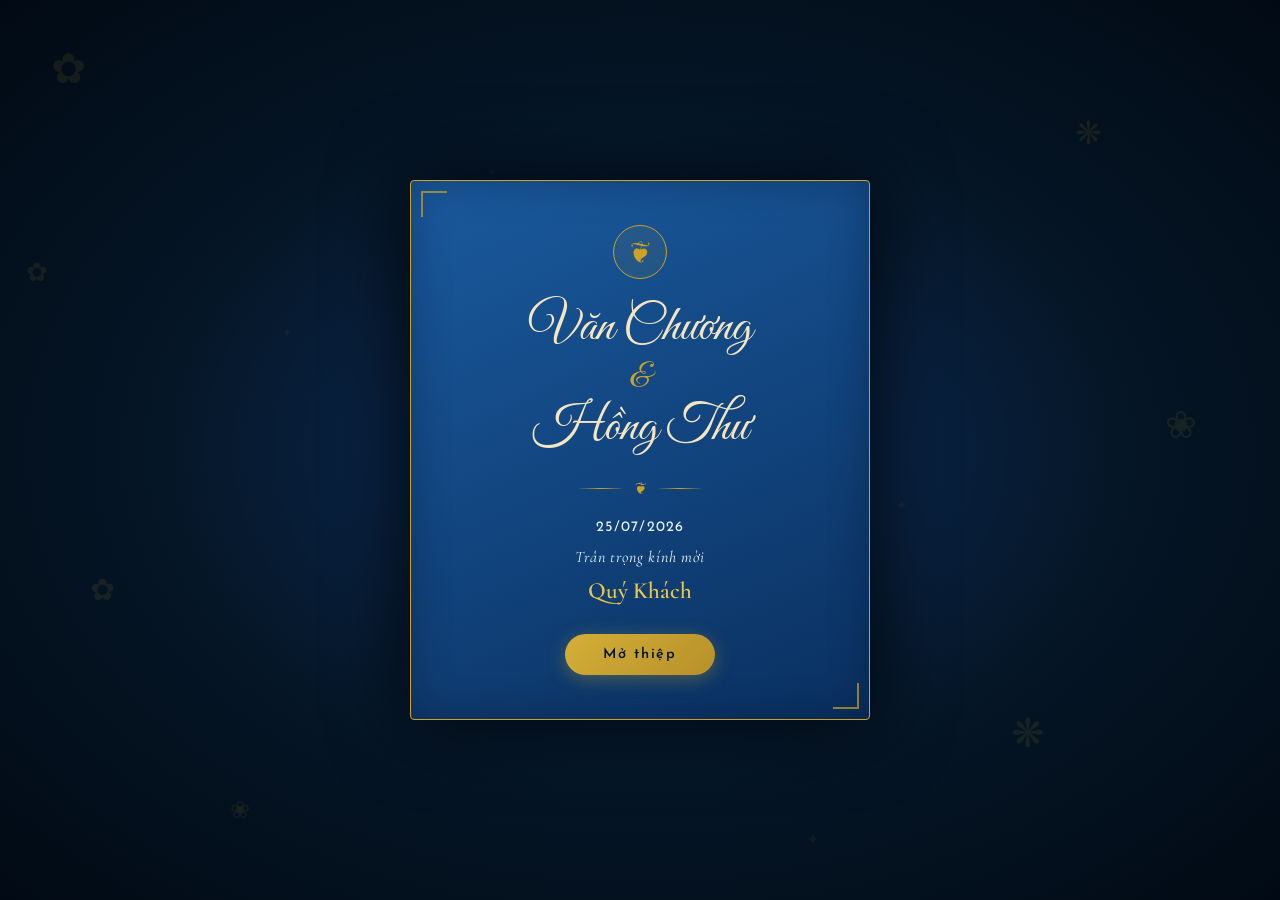
==== commit 97cc8c0e: "Hoàn thành" ====
--- a/index.html
+++ b/index.html
@@ -4,6 +4,20 @@
     <meta charset="UTF-8">
     <meta name="viewport" content="width=device-width, initial-scale=1.0">
     <title>Thiệp Cưới – Văn Chương &amp; Hồng Thư</title>
+    <script>
+        // Khôi phục đường dẫn gốc do 404.html chuyển hướng về dạng /?/<ten-khach>
+        // (kỹ thuật spa-github-pages – xem 404.html)
+        (function(l) {
+            if (l.search[1] === '/') {
+                var decoded = l.search.slice(1).split('&').map(function(s) {
+                    return s.replace(/~and~/g, '&');
+                }).join('?').replace(/\/+$/, ''); // bỏ "/" cuối để CSS/JS tương đối không bị sai đường dẫn
+                window.history.replaceState(null, null,
+                    l.pathname.slice(0, -1) + decoded + l.hash
+                );
+            }
+        }(window.location));
+    </script>
     <link rel="preconnect" href="https://fonts.googleapis.com">
     <link rel="preconnect" href="https://fonts.gstatic.com" crossorigin>
     <link href="https://fonts.googleapis.com/css2?family=Great+Vibes&family=Cormorant+Garamond:ital,wght@0,400;0,600;1,400&family=Josefin+Sans:wght@300;400;600&family=Cinzel:wght@400;600;700&display=swap" rel="stylesheet">
@@ -50,7 +64,9 @@
             </div>
 
             <p class="cover-date">25/07/2026</p>
-            <p class="cover-invite">Thân Mời</p>
+
+            <p class="cover-invite">Trân trọng kính mời</p>
+            <p class="cover-guest" id="coverGuestName">Quý Khách</p>
 
             <button class="cover-btn" id="openBtn" onclick="openInvitation()">
                 Mở thiệp
@@ -74,68 +90,60 @@
         </div>
     </section>
 
-    <!-- ── ALBUM ẢNH CƯỚI ── -->
-    <section class="section">
-        <h2 class="section-title animate-on-scroll">ALBUM ẢNH CƯỚI</h2>
-        <div class="album-grid animate-on-scroll">
-            <!-- Đặt ảnh cưới vào thư mục images/ với tên anh1.jpg → anh4.jpg -->
-            <div class="album-item" onclick="openLightbox(this)">
-                <img src="images/anh1.jpg" alt="Ảnh cưới 1" onerror="this.style.display='none'">
-                <div class="album-placeholder"><span>📷</span><span>Ảnh cưới 1</span></div>
-            </div>
-            <div class="album-item" onclick="openLightbox(this)">
-                <img src="images/anh2.jpg" alt="Ảnh cưới 2" onerror="this.style.display='none'">
-                <div class="album-placeholder"><span>📷</span><span>Ảnh cưới 2</span></div>
-            </div>
-            <div class="album-item" onclick="openLightbox(this)">
-                <img src="images/anh3.jpg" alt="Ảnh cưới 3" onerror="this.style.display='none'">
-                <div class="album-placeholder"><span>📷</span><span>Ảnh cưới 3</span></div>
-            </div>
-            <div class="album-item" onclick="openLightbox(this)">
-                <img src="images/anh4.jpg" alt="Ảnh cưới 4" onerror="this.style.display='none'">
-                <div class="album-placeholder"><span>📷</span><span>Ảnh cưới 4</span></div>
-            </div>
-        </div>
-    </section>
-
-    <!-- ── THÔNG TIN LỄ CƯỚI ── -->
-    <section class="section">
-        <h2 class="section-title animate-on-scroll">THÔNG TIN LỄ CƯỚI</h2>
+    <!-- ── LỄ GIA TIÊN ── -->
+    <section class="section">
+        <h2 class="section-title animate-on-scroll">LỄ GIA TIÊN</h2>
 
         <div class="parents-wrapper animate-on-scroll">
             <div class="parents-block">
                 <p class="parents-label">Ông Bà</p>
                 <p class="parents-name">Phạm Công Chánh</p>
                 <p class="parents-name">&amp; Trần Thị Kim Dung</p>
-                <p class="parents-address">Xã Đông Thanh, Tp. Hồ Chí Minh</p>
+                <p class="parents-address">61/3R, Ấp 20<br>X. Đông Thạnh, TP. HCM</p>
             </div>
             <div class="parents-sep">❦</div>
             <div class="parents-block">
                 <p class="parents-label">Ông Bà</p>
                 <p class="parents-name">Nguyễn Xuân Luận</p>
                 <p class="parents-name">&amp; Nguyễn Thị Kính</p>
-                <p class="parents-address">Hòa Minh, Xã Phan Rí Của<br>Lâm Đồng</p>
+                <p class="parents-address">Hòa Minh, X. Phan Rí Cửa<br>T. Lâm Đồng</p>
             </div>
         </div>
 
         <div class="announce-block animate-on-scroll">
             <p class="announce-top">TRÂN TRỌNG BÁO TIN</p>
-            <p class="announce-sub">LỄ THÀNH HÔN CỦA CON CHÚNG TÔI</p>
+            <p class="announce-sub">LỄ TÂN HÔN CỦA CON CHÚNG TÔI</p>
             <h2 class="couple-name">Phạm Văn Chương</h2>
             <p class="couple-title">TRƯỞNG NAM</p>
             <div class="couple-and">&amp;</div>
             <h2 class="couple-name">Nguyễn Hồng Thư</h2>
             <p class="couple-title">ÚT NỮ</p>
         </div>
-    </section>
-
-    <!-- ── THÔNG TIN TIỆC CƯỚI ── -->
-    <section class="section">
-        <h2 class="section-title animate-on-scroll">THÔNG TIN TIỆC CƯỚI</h2>
+
+        <div class="gia-tien-card animate-on-scroll">
+            <p class="gt-line">Hôn lễ được cử hành tại</p>
+            <p class="gt-place">TƯ GIA</p>
+            <p class="gt-time">VÀO LÚC 09:00 ĐẾN 11:00</p>
+            <p class="gt-date">THỨ BẢY <span class="gt-sep">|</span> 25.07.2026</p>
+            <p class="gt-lunar">(Nhằm ngày 12 tháng 06 năm Bính Ngọ)</p>
+        </div>
+    </section>
+
+    <!-- ── THÔNG TIN TIỆC CƯỚI TẠI NHÀ HÀNG ── -->
+    <section class="section">
+        <h2 class="section-title animate-on-scroll">TIỆC CƯỚI TẠI NHÀ HÀNG</h2>
+
+        <div class="venue-info animate-on-scroll">
+            <p class="venue-name">Trung tâm hội nghị tiệc cưới Royal Center</p>
+            <p class="venue-address">180/4 Song Hành, Ấp 61, X. Bà Điểm, TP. HCM</p>
+            <p class="venue-invite">Trân trọng kính mời</p>
+            <p class="venue-guest" id="venueGuestName">Quý Khách</p>
+            <p class="venue-invite-sub">Đến dự buổi tiệc chung vui cùng gia đình chúng tôi</p>
+        </div>
 
         <div class="party-card animate-on-scroll">
             <p class="party-card-sub">TIỆC CƯỚI SẼ DIỄN RA VÀO LÚC:</p>
-            <div class="party-time">12:00</div>
+            <div class="party-time">11:00</div>
 
             <div class="party-date-row">
                 <span class="party-day-name">THỨ BẢY</span>
@@ -175,18 +183,14 @@
                 <span class="cd-sep">:</span>
                 <div class="cd-item"><span class="cd-num" id="cdSeconds">00</span><span class="cd-label">giây</span></div>
             </div>
-            <a href="https://calendar.google.com/calendar/render?action=TEMPLATE&text=%C4%90%C3%A1m+c%C6%B0%E1%BB%9Bi+V%C4%83n+Ch%C6%B0%C6%A1ng+%26+H%E1%BB%93ng+Th%C6%B0&dates=20260725T050000Z%2F20260725T070000Z&ctz=Asia%2FHo_Chi_Minh&details=Ti%E1%BB%87c+c%C6%B0%E1%BB%9Bi+c%E1%BB%A7a+Ph%E1%BA%A1m+V%C4%83n+Ch%C6%B0%C6%A1ng+%26+Nguy%E1%BB%85n+H%E1%BB%93ng+Th%C6%B0&location=Royal+Center%2C+180%2F4+Song+H%C3%A0nh%2C+X%C3%A3+B%C3%A0+%C4%90i%E1%BB%83m%2C+Tp.+H%E1%BB%93+Ch%C3%AD+Minh"
+            <a href="https://calendar.google.com/calendar/render?action=TEMPLATE&text=%C4%90%C3%A1m+c%C6%B0%E1%BB%9Bi+V%C4%83n+Ch%C6%B0%C6%A1ng+%26+H%E1%BB%93ng+Th%C6%B0&dates=20260725T040000Z%2F20260725T070000Z&ctz=Asia%2FHo_Chi_Minh&details=Ti%E1%BB%87c+c%C6%B0%E1%BB%9Bi+c%E1%BB%A7a+Ph%E1%BA%A1m+V%C4%83n+Ch%C6%B0%C6%A1ng+%26+Nguy%E1%BB%85n+H%E1%BB%93ng+Th%C6%B0&location=Royal+Center%2C+180%2F4+Song+H%C3%A0nh%2C+X%C3%A3+B%C3%A0+%C4%90i%E1%BB%83m%2C+Tp.+H%E1%BB%93+Ch%C3%AD+Minh"
                target="_blank" rel="noopener noreferrer" class="add-cal-btn">Thêm vào lịch</a>
         </div>
     </section>
 
-    <!-- ── ĐỊA ĐIỂM ── -->
-    <section class="section">
-        <h2 class="section-title animate-on-scroll">TIỆC CƯỚI SẼ TỔ CHỨC TẠI</h2>
-        <div class="venue-info animate-on-scroll">
-            <p class="venue-name">Trung tâm hội nghị tiệc cưới Royal Center</p>
-            <p class="venue-address">180/4 Song Hành, Xã Bà Điểm, Tp. Hồ Chí Minh</p>
-        </div>
+    <!-- ── BẢN ĐỒ ── -->
+    <section class="section">
+        <h2 class="section-title animate-on-scroll">BẢN ĐỒ CHỈ ĐƯỜNG</h2>
         <div class="map-wrapper animate-on-scroll">
             <iframe
                 title="Bản đồ địa điểm tiệc cưới"
@@ -196,6 +200,42 @@
                 allowfullscreen="" loading="lazy"
                 referrerpolicy="no-referrer-when-downgrade">
             </iframe>
+        </div>
+    </section>
+
+    <!-- ── ALBUM ẢNH CƯỚI ── -->
+    <section class="section">
+        <h2 class="section-title animate-on-scroll">ALBUM ẢNH CƯỚI</h2>
+        <div class="album-grid animate-on-scroll">
+            <!-- Đặt ảnh cưới vào thư mục images/ với tên anh1.jpg → anh7.jpg -->
+            <div class="album-item" onclick="openLightbox(this)">
+                <img src="images/anh1.jpg" alt="Ảnh cưới 1" onerror="this.style.display='none'; this.nextElementSibling.style.display='flex'">
+                <div class="album-placeholder"><span>📷</span><span>Ảnh cưới 1</span></div>
+            </div>
+            <div class="album-item" onclick="openLightbox(this)">
+                <img src="images/anh2.jpg" alt="Ảnh cưới 2" onerror="this.style.display='none'; this.nextElementSibling.style.display='flex'">
+                <div class="album-placeholder"><span>📷</span><span>Ảnh cưới 2</span></div>
+            </div>
+            <div class="album-item" onclick="openLightbox(this)">
+                <img src="images/anh3.jpg" alt="Ảnh cưới 3" onerror="this.style.display='none'; this.nextElementSibling.style.display='flex'">
+                <div class="album-placeholder"><span>📷</span><span>Ảnh cưới 3</span></div>
+            </div>
+            <div class="album-item" onclick="openLightbox(this)">
+                <img src="images/anh4.jpg" alt="Ảnh cưới 4" onerror="this.style.display='none'; this.nextElementSibling.style.display='flex'">
+                <div class="album-placeholder"><span>📷</span><span>Ảnh cưới 4</span></div>
+            </div>
+            <div class="album-item" onclick="openLightbox(this)">
+                <img src="images/anh5.jpg" alt="Ảnh cưới 5" onerror="this.style.display='none'; this.nextElementSibling.style.display='flex'">
+                <div class="album-placeholder"><span>📷</span><span>Ảnh cưới 5</span></div>
+            </div>
+            <div class="album-item" onclick="openLightbox(this)">
+                <img src="images/anh6.jpg" alt="Ảnh cưới 6" onerror="this.style.display='none'; this.nextElementSibling.style.display='flex'">
+                <div class="album-placeholder"><span>📷</span><span>Ảnh cưới 6</span></div>
+            </div>
+            <div class="album-item album-item-wide" onclick="openLightbox(this)">
+                <img src="images/anh7.jpg" alt="Ảnh cưới 7" onerror="this.style.display='none'; this.nextElementSibling.style.display='flex'">
+                <div class="album-placeholder"><span>📷</span><span>Ảnh cưới 7</span></div>
+            </div>
         </div>
     </section>
 
@@ -270,6 +310,7 @@
     🎵
 </button>
 
+<script src="danhSachKhachMoi.js"></script>
 <script src="script.js"></script>
 </body>
 </html>
--- a/style.css
+++ b/style.css
@@ -180,6 +180,16 @@
     font-size: 1rem;
     color: var(--cream);
     letter-spacing: 0.05em;
+    margin-bottom: 6px;
+}
+
+/* Tên khách mời (lấy từ danhSachKhachMoi.js theo URL) */
+.cover-guest {
+    font-family: var(--font-serif);
+    font-size: 1.45rem;
+    font-weight: 600;
+    color: var(--gold-light);
+    line-height: 1.35;
     margin-bottom: 26px;
 }
 
@@ -341,6 +351,10 @@
     cursor: pointer;
     background: rgba(0, 60, 120, 0.25);
 }
+.album-item-wide {
+    grid-column: 1 / -1;
+    aspect-ratio: 16 / 9;
+}
 .album-item img {
     width: 100%; height: 100%;
     object-fit: cover;
@@ -351,7 +365,7 @@
 
 .album-placeholder {
     position: absolute; inset: 0;
-    display: flex; flex-direction: column;
+    display: none; flex-direction: column;
     align-items: center; justify-content: center;
     gap: 8px;
     color: var(--gold); opacity: 0.45;
@@ -439,6 +453,53 @@
 .couple-and {
     font-family: var(--font-script);
     font-size: 2.2rem; color: var(--gold); margin: 6px 0;
+}
+
+/* Khối lễ gia tiên tại tư gia */
+.gia-tien-card {
+    margin-top: 38px;
+    background: rgba(0, 55, 110, 0.38);
+    border: 1px solid var(--border);
+    border-radius: 8px;
+    padding: 32px 24px;
+}
+.gt-line {
+    font-family: var(--font-serif);
+    font-style: italic;
+    font-size: 1rem;
+    color: var(--cream);
+    margin-bottom: 10px;
+}
+.gt-place {
+    font-family: var(--font-number);
+    font-size: clamp(1.8rem, 7vw, 2.6rem);
+    font-weight: 700;
+    color: var(--gold-pale);
+    letter-spacing: 0.14em;
+    line-height: 1.2;
+    margin-bottom: 12px;
+}
+.gt-time {
+    font-family: var(--font-sans);
+    font-size: 0.8rem;
+    letter-spacing: 0.18em;
+    color: var(--cream);
+    margin-bottom: 8px;
+}
+.gt-date {
+    font-family: var(--font-number);
+    font-size: 1.3rem;
+    font-weight: 600;
+    color: var(--gold-pale);
+    letter-spacing: 0.1em;
+    margin-bottom: 8px;
+}
+.gt-sep { color: rgba(201, 162, 39, 0.4); }
+.gt-lunar {
+    font-family: var(--font-sans);
+    font-size: 0.72rem;
+    letter-spacing: 0.1em;
+    color: var(--text-muted);
 }
 
 /* ================================================
@@ -568,6 +629,27 @@
 .venue-address {
     font-family: var(--font-sans);
     font-size: 0.85rem; color: var(--text-muted); letter-spacing: 0.04em;
+}
+.venue-invite {
+    font-family: var(--font-serif);
+    font-style: italic;
+    font-size: 0.95rem;
+    color: var(--text-muted);
+    letter-spacing: 0.04em;
+    margin: 16px 0 4px;
+}
+.venue-guest {
+    font-family: var(--font-serif);
+    font-size: 1.15rem; font-weight: 600;
+    color: var(--gold-pale); line-height: 1.4;
+}
+.venue-invite-sub {
+    font-family: var(--font-serif);
+    font-style: italic;
+    font-size: 0.85rem;
+    color: var(--text-muted);
+    letter-spacing: 0.02em;
+    margin-top: 8px;
 }
 .map-wrapper {
     border-radius: 8px; overflow: hidden;
